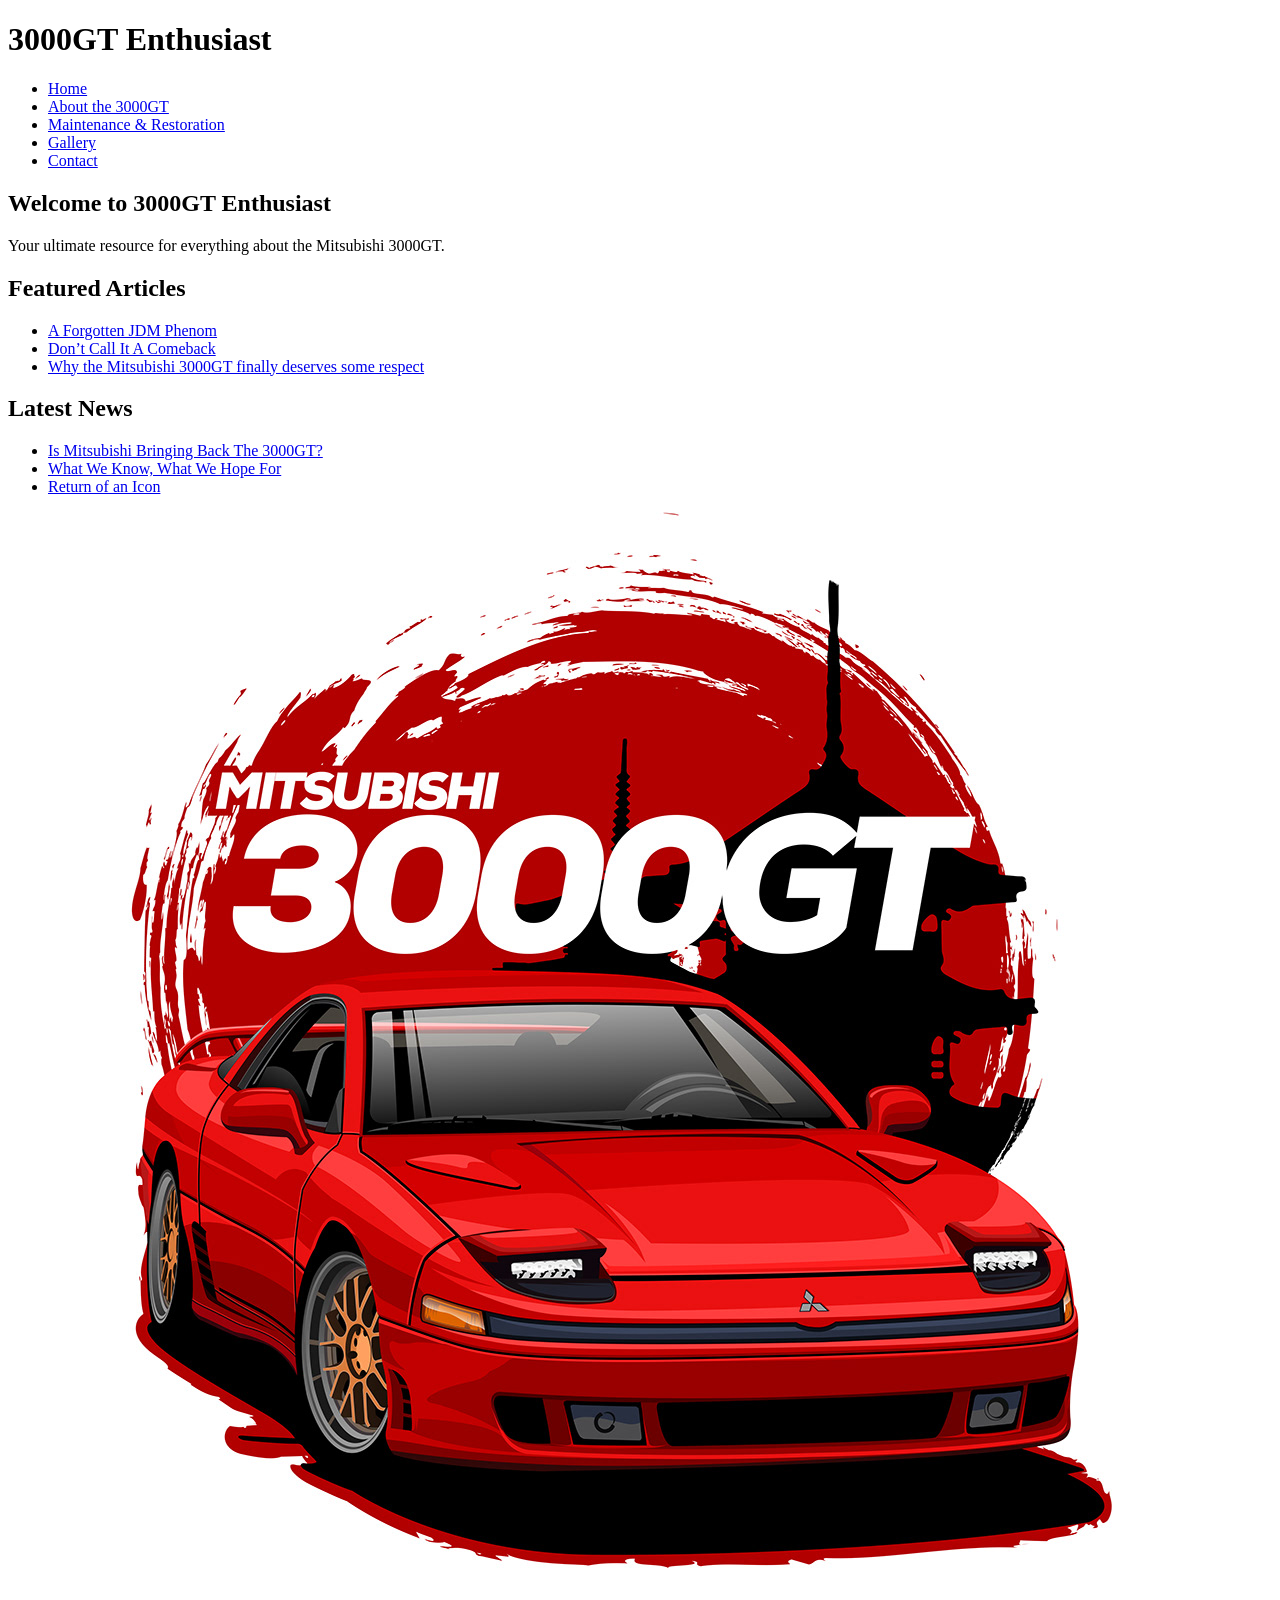
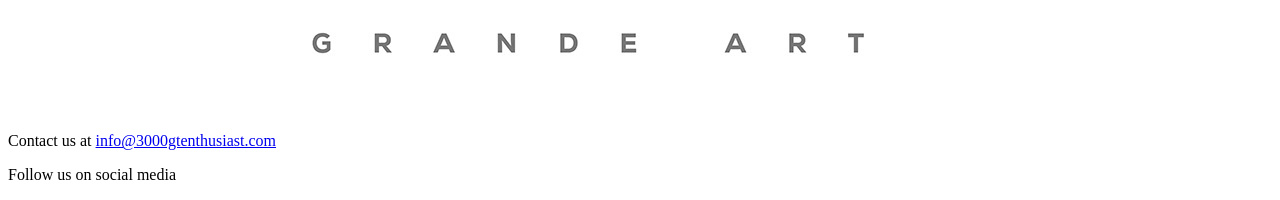
==== index.html @ 6cf64275 "final" ====
<!DOCTYPE html>
<html lang="en">
<head>
    <meta charset="UTF-8">
    <meta name="viewport" content="width=device-width, initial-scale=1.0">
    <title>3000GT Enthusiast</title>
    <link rel="stylesheet" href="../final/css/styles.css">
</head>
<body>
    <header>
        <h1>3000GT Enthusiast</h1>
        <nav>
            <ul>
                <li><a href="pages/index.html">Home</a></li>
                <li><a href="pages/about.html">About the 3000GT</a></li>
                <li><a href="pages/maintenance.html">Maintenance & Restoration</a></li>
                <li><a href="pages/gallery.html">Gallery</a></li>
                <li><a href="pages/contact.html">Contact</a></li>
            </ul>
        </nav>
    </header>
    <main class="flex-container">
        <div class="content">
            <section class="welcome" >
                <h2>Welcome to 3000GT Enthusiast</h2>
                <p>Your ultimate resource for everything about the Mitsubishi 3000GT.</p>
            </section>
            <section class="featured-articles">
                <h2>Featured Articles</h2>
                <ul>
                    <li><a href="https://www.motortrend.com/features/mitsubishi-3000gt/">A Forgotten JDM Phenom</a></li>
                    <li><a href="https://www.speedhunters.com/2022/01/3000gt-dont-call-it-a-comeback/">Don’t Call It A Comeback</a></li>
                    <li><a href="https://www.topgear.com/car-news/best-2023/opinion-why-mitsubishi-3000gt-finally-deserves-some-respect">Why the Mitsubishi 3000GT finally deserves some respect</a></li>
                </ul>
            </section>
            <section class="latest-news">
                <h2>Latest News</h2>
                <ul>
                    <li><a href="https://garagedreams.net/car-facts/is-mitsubishi-bringing-back-the-3000gt">Is Mitsubishi Bringing Back The 3000GT?</a></li>
                    <li><a href="https://dal-motors.com/car-news/2025-mitsubishi-3000gt-what-we-know-what-we-hope-for/">What We Know, What We Hope For</a></li>
                    <li><a href="https://dealerbar.com/2024/11/29/2025-mitsubishi-3000gt-vr-4-return-of-an-icon/">Return of an Icon</a></li>
                </ul>
            </section>
        </div>
        <div class="image-container">
            <img src="imgs/carphoto8.jpg" alt="Mitsubishi 3000GT" class="side-image">
        </div>
    </main>
    <footer>
        <p>Contact us at <a href="mailto:info@3000gtenthusiast.com">info@3000gtenthusiast.com</a></p>
        <p>Follow us on social media</p>
    </footer>
</body>
</html>
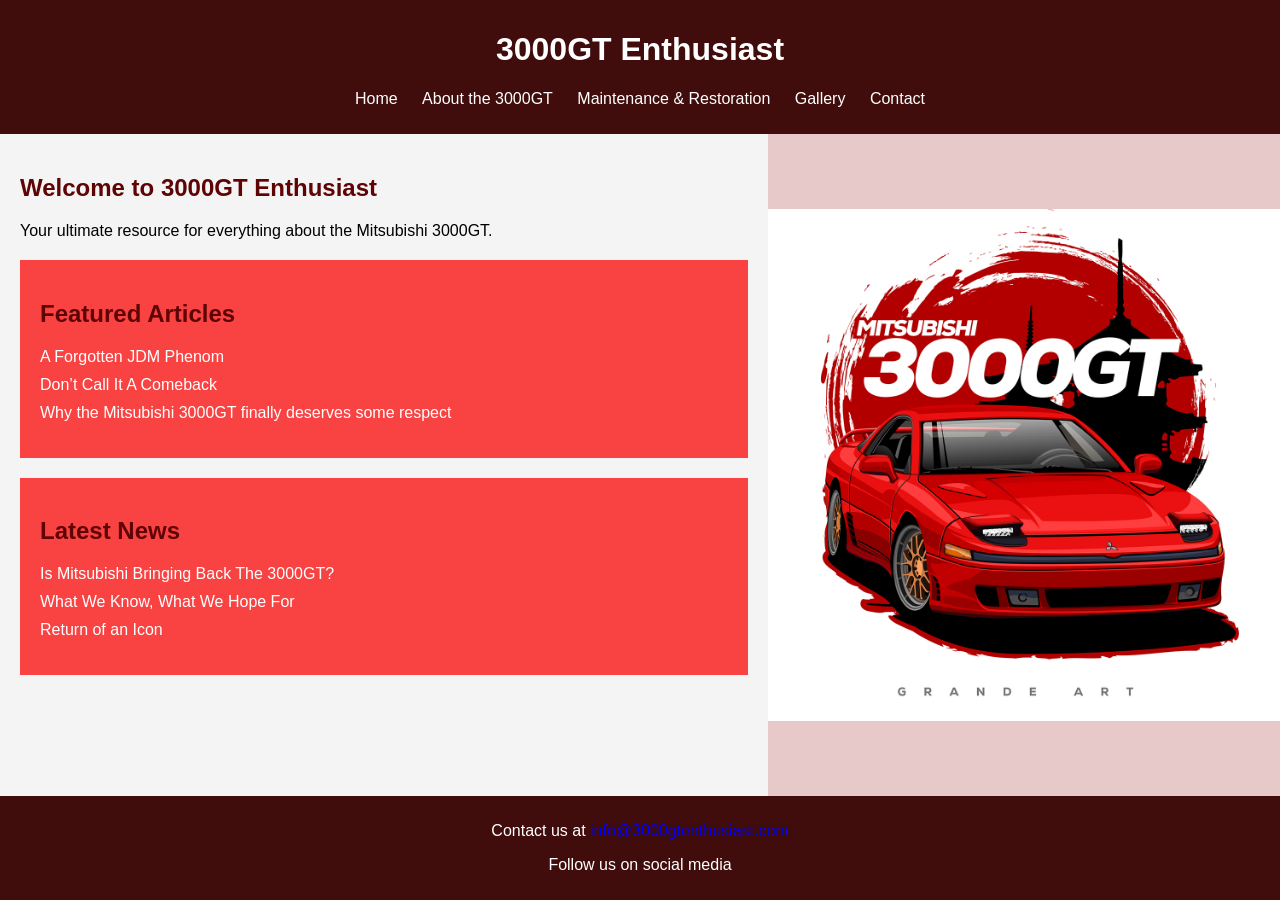
==== commit 8764b4c7: "n" ====
--- a/index.html
+++ b/index.html
@@ -4,7 +4,7 @@
     <meta charset="UTF-8">
     <meta name="viewport" content="width=device-width, initial-scale=1.0">
     <title>3000GT Enthusiast</title>
-    <link rel="stylesheet" href="../final/css/styles.css">
+    <link rel="stylesheet" href="css/styles.css">
 </head>
 <body>
     <header>
--- a/css/styles.css
+++ b/css/styles.css
@@ -0,0 +1,114 @@
+body {
+    font-family: Arial, sans-serif;
+    margin: 0;
+    padding: 0;
+    background-color: #f4f4f4;
+    display: flex;
+    flex-direction: column;
+    min-height: 100vh;
+}
+
+header {
+    background-color: #410c0c;
+    color: #fff;
+    padding: 10px 0;
+    text-align: center;
+}
+
+nav ul {
+    list-style: none;
+    padding: 0;
+}
+
+nav ul li {
+    display: inline;
+    margin: 0 10px;
+}
+
+nav ul li a {
+    color: #fff;
+    text-decoration: none;
+}
+
+main.flex-container {
+    display: flex;
+    flex: 1;
+}
+
+.content {
+    flex: 1;
+    padding: 20px;
+}
+
+.image-container {
+    flex: 0 0 40%;
+    display: flex;
+    justify-content: center;
+    align-items: center;
+    background-color: #e8c9c9;
+}
+
+.side-image {
+    max-width: 100%;
+    height: auto;
+}
+
+section {
+    margin-bottom: 20px;
+}
+
+h2 {
+    color: #5f0404;
+}
+
+ul {
+    list-style: none;
+    padding: 0;
+}
+
+ul li {
+    margin-bottom: 10px;
+}
+
+ul li a {
+    color: #ffffff;
+    text-decoration: none;
+}
+
+ul li a:hover {
+    text-decoration: underline;
+}
+
+.featured-articles, .latest-news {
+    background-color: #f94242;
+    padding: 20px;
+}
+
+footer {
+    background-color: #410c0c;
+    color: #fff;
+    text-align: center;
+    padding: 10px 0;
+}
+
+@media (max-width: 768px) {
+    .content-table {
+        display: block;
+    }
+
+    .content-table td {
+        display: block;
+        width: 100%;
+        padding: 10px;
+    }
+
+    .image-cell {
+        text-align: center;
+        width: 100%;
+    }
+
+    .center-image {
+        max-width: 100%;
+        height: auto;
+    }
+}
